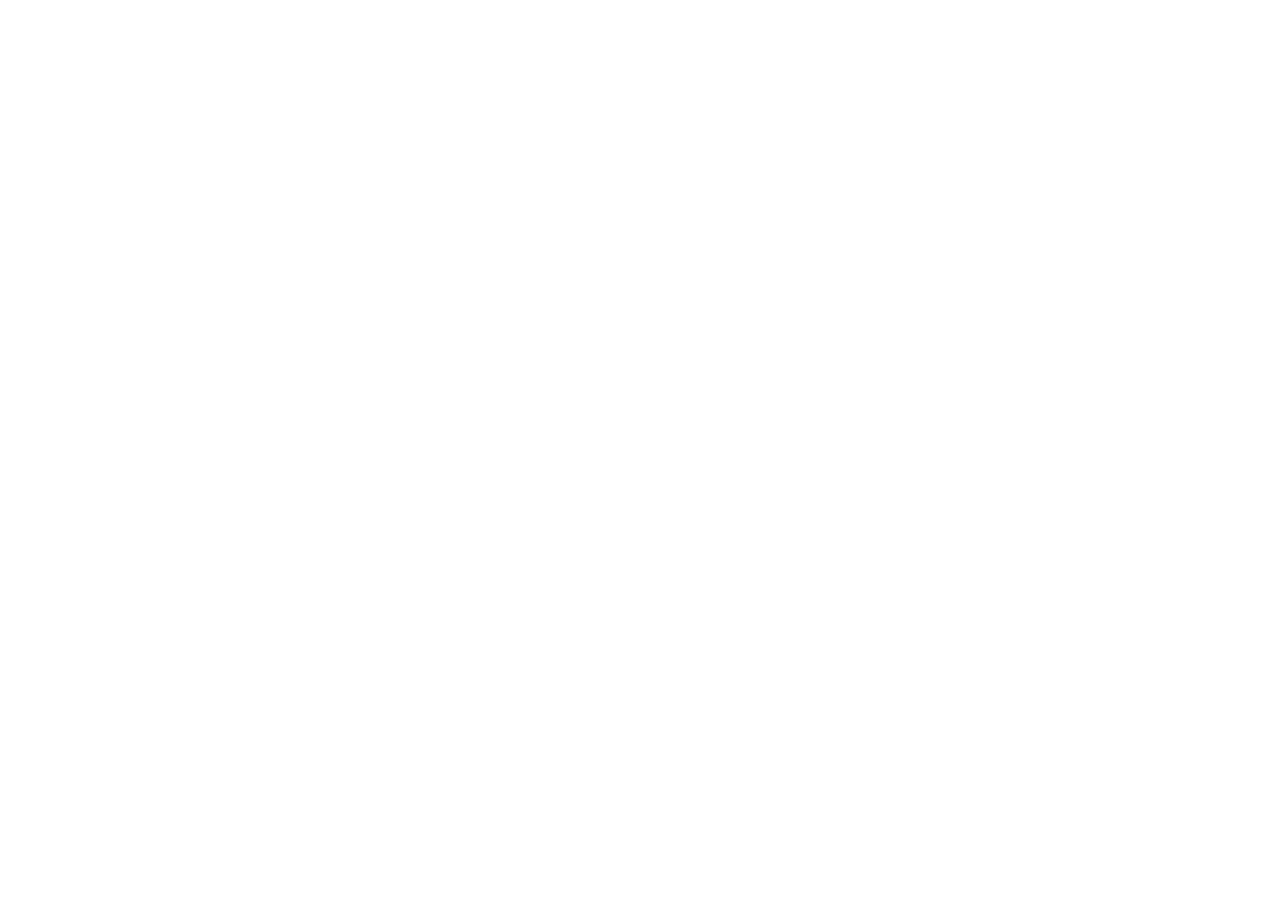
==== index.html @ 7b936729 "Create website to redirect WebOS.html" ====
<!DOCTYPE html>
<html lang="en">
<head>
    <meta charset="UTF-8">
    <meta http-equiv="X-UA-Compatible" content="IE=edge">
    <meta name="viewport" content="width=device-width, initial-scale=1.0">
    <title>Document</title>
</head>
<body>
    
</body>
</html>
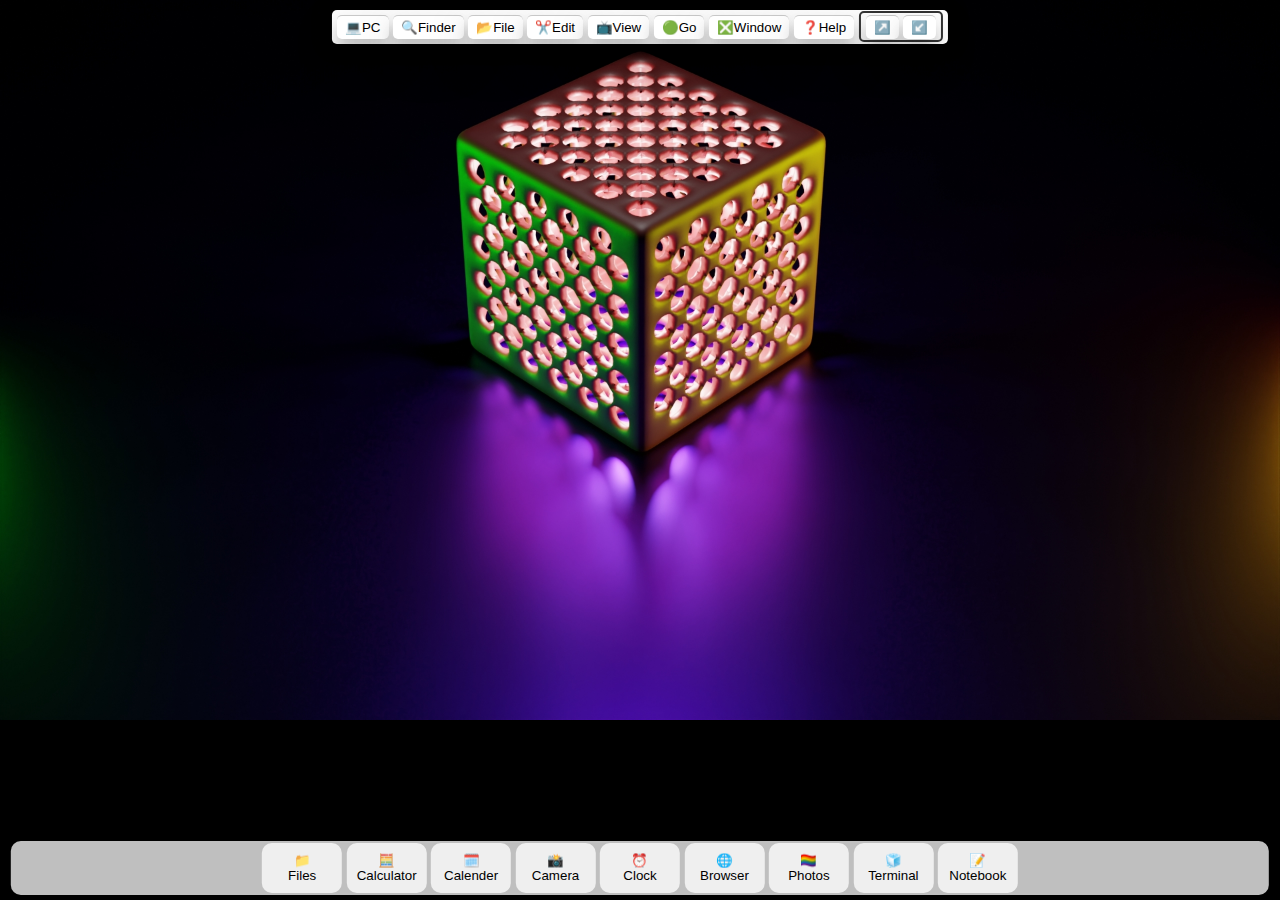
==== commit b0fc1800: "Update: Files rearrange to the GitHub pages." ====
--- a/index.html
+++ b/index.html
@@ -1,12 +1,104 @@
 <!DOCTYPE html>
-<html lang="en">
+<html class="prevent-select" lang="en">
 <head>
+
+    <!--Meta data lines-->
     <meta charset="UTF-8">
     <meta http-equiv="X-UA-Compatible" content="IE=edge">
     <meta name="viewport" content="width=device-width, initial-scale=1.0">
-    <title>Document</title>
+    <link rel="shortcut icon" href="/system/media/icons/AGSL_LOGO.png" type="image/x-icon">
+    <title>WebOS Quasar</title>
+
+    <!--WebOS Quasar main ui stye sheets-->
+    <link rel="stylesheet" href="/system/css/default.css">
+    <link rel="stylesheet" href="/system/css/mnu-strip.css">
+    <link rel="stylesheet" href="/system/css/btm-strip.css">
+    <link rel="stylesheet" href="/system/css/container.css">
+    <link rel="stylesheet" href="/system/css/context-menu.css">
+    <link rel="stylesheet" href="/system/css/cursor.css">
+
+    <!--WebOS Quasar main java script-->
+    <script src="/system/js/default.js"></script>
+    <script src="/system/apps/appmgr.js"></script>
+
 </head>
-<body>
-    
+
+<body class="body">
+
+    <!--WebOS Quasar main menu strip-->
+    <div class="mnu-strip-container">
+    <div class="mnu-strip" id="mnu_strip">
+        <button class="mnu-btn" id="mnu_System">💻PC</button>
+        <button class="mnu-btn" id="mnu_Finder">🔍Finder</button>
+        <button class="mnu-btn" id="mnu_File">📂File</button>
+        <button class="mnu-btn" id="mnu_Edit">✂️Edit</button>
+        <button class="mnu-btn" id="mnu_View">📺View</button>
+        <button class="mnu-btn" id="mnu_Go">🟢Go</button>
+        <button class="mnu-btn" id="mnu_Window">❎Window</button>
+        <button class="mnu-btn" id="mnu_Help">❓Help</button>
+
+        <div class="mnu-divider">
+        <button onclick="openFullscreen();" class="mnu-btn" id="mnu_FullScreen">↗️</button>
+        <button onclick="closeFullscreen();" class="mnu-btn" id="mnu_FullScreen">↙️</button>
+        </div>
+    </div>
+    </div>
+
+    <!--WebOS Quasar main task bar-->
+    <div class="btm-strip-container">
+    <div class="btm-strip" id="btm_strip">
+        <button onclick="app_files()" class="btm-btn" id="btm_Files">📁<br>Files</button>
+        <button onclick="app_calc()" class="btm-btn" id="btm_Calculator">🧮<br>Calculator</button>
+        <button onclick="app_calender()" class="btm-btn" id="btm_Calender">🗓️<br>Calender</button>
+        <button onclick="app_cam()" class="btm-btn" id="btm_Camera">📸<br>Camera</button>
+        <button onclick="app_clock()" class="btm-btn" id="btm_Clock">⏰<br>Clock</button>
+        <button onclick="app_browser()" class="btm-btn" id="btm_Browser">🌐<br>Browser</button>
+        <button onclick="app_photos()" class="btm-btn" id="btm_Photos">🏳️‍🌈<br>Photos</button>
+        <button onclick="app_terminal()" class="btm-btn" id="btm_Terminal">🧊<br>Terminal</button>
+        <button onclick="app_notebook()" class="btm-btn" id="btm_">📝<br>Notebook</button>
+      </div>
+    </div>
+
+    <!--WebOS Quasar Window container-->
+    <div style="display: none;" class="window" id="window">
+        <div class="window-header" id="window_header">
+          <div class="window-controll" id="window_controll">
+            <button onclick="window_min()" id="min_btn" title="Minimize">🟩</button>
+            <button onclick="window_max()" id="max_btn" title="Maximum">🟨</button>
+            <button onclick="window_close()" id="close_btn" title="Close">🟥</button>
+          </div>
+          <div class="window-title" id="window_title">Window Container</div>
+        </div>
+        <iframe src="" class="window-content" id="window_content">
+          <!-- Add content here -->
+        </iframe>
+      </div>
+      <script src="/system/js/container.js"></script>
+
+    <!--WebOS Quasar main context-menu-->
+    <div class="context-menu">
+      <ul>
+        <li><button onclick="">📂View</button></li>
+        <li><button onclick="">🔃Sort by</button></li>
+        <li><button onclick="refresh()">🔄️Refresh</button></li>
+        <hr>
+        <li><button onclick="">🥛Cut</button></li>
+        <li><button onclick="">🌊Copy</button></li>
+        <li><button onclick="">💦Paste</button></li>
+        <li><button onclick="">💧New</button></li>
+        <hr>
+        <li><button onclick="">🧊Open in Terminal</button></li>
+        <li><button onclick="">🏞️Personalize</button></li>
+        <hr>
+        <li><button onclick="window_open()">🍱Open Container</button></li>
+      </ul>
+    </div>
+    <script src="/system/js/context-menu.js"></script>
+
+    <!--WebOS Quasar Desktop Environment-->
+    <iframe class="desk-env" id="desk_env" src="" frameborder="0">
+      <!--Content goes here.-->
+    </iframe>
+    <link rel="stylesheet" href="/system/css/deskenv.css">
 </body>
-</html>
+</html>--- a/system/css/default.css
+++ b/system/css/default.css
@@ -0,0 +1,17 @@
+/*The main users interface styles*/
+
+.body {
+    background-image: url(/system/media/pictures/img0.jpg);
+    background-repeat: no-repeat;
+    background-size: 100%;
+    background-color: black;
+    font-family: Arial, Helvetica, sans-serif;
+    padding: 10px;
+    width: auto;
+    height: auto;
+    overflow: hidden;
+}
+
+.prevent-select {
+    user-select: none;
+  }--- a/system/css/mnu-strip.css
+++ b/system/css/mnu-strip.css
@@ -0,0 +1,66 @@
+.mnu-strip-container {
+    border-radius: 10px;
+    display: flex;
+    align-items: center;
+    justify-content: center;
+    box-shadow: 0px 0px 10px 10px rgba(0, 0, 0, 0.75);
+    position: absolute;
+    top: 10px;
+    left: 50%;
+    transform: translateX(-50%);
+    padding: 0px;
+  }
+
+.mnu-strip {
+    z-index: 3;
+    background-color: rgb(255, 255, 255);
+    border-radius: 5px;
+    display: inline;
+    opacity: 100%;
+    padding: 5px;
+    text-align: center;
+    transition-duration: 200ms;
+}
+
+/*Main menu bar behaviors of the UI*/
+.mnu-strip:hover {
+    background-color: rgb(255, 255, 255);
+    border-radius: 5px;
+    box-shadow: 0 12px 16px 0 rgb(0, 0, 0), 0 17px 50px 0 rgb(255, 255, 255);
+    opacity: 100%;
+    padding-bottom: 100px;    
+    text-align: center;
+    transition-duration: 200ms;
+}
+
+/*Main menu buttons of the UI*/
+.mnu-btn {
+    background-color: rgb(255, 255, 255);
+    border-radius: 5px;
+    border: none;
+    border-top: solid 1px rgb(200, 200, 200);
+    box-shadow: 0 12px 16px 0 rgba(0, 0, 0, 0.200), 0 17px 50px 0 rgba(0, 0, 0, 0.200);
+    color: rgb(0, 0, 0);
+    float: none;
+    font-family: Arial, Helvetica, sans-serif;
+    padding: 4px 8px;
+    opacity: 100%;
+    transition-duration: 50ms;
+}
+
+/*Main menu button behaviors of the UI*/
+.mnu-btn:hover {
+    background-color: rgb(0, 0, 0);
+    border-radius: 5px;
+    box-shadow: 0 12px 16px 0 rgb(0, 0, 0), 0 17px 50px 0 rgb(0, 0, 0);
+    color: rgb(255, 255, 255);
+    padding: 4px 8px;
+    transition-duration: 50ms;
+}
+
+.mnu-divider {
+    border: solid 2px rgb(52, 52, 52);
+    border-radius: 5px;
+    display: inline;
+    padding: 5px;
+}
--- a/system/css/btm-strip.css
+++ b/system/css/btm-strip.css
@@ -0,0 +1,48 @@
+/* Style the task bar container */
+.btm-strip-container {
+    border-radius: 10px;
+    display: flex;
+    align-items: center;
+    justify-content: center;
+    background-color: rgba(255, 255, 255, 0.75);
+    box-shadow: 0px 0px 10px 10px rgba(0, 0, 0, 0.75);
+    position: absolute;
+    bottom: 5px;
+    left: 50%;
+    transform: translateX(-50%);
+    transition-duration: 200ms;
+    padding: 2px;
+    width: 98%;
+  }
+  
+.btm-strip-container:hover {
+  box-shadow: 0 12px 16px 0 rgb(0, 0, 0), 0 17px 50px 0 rgb(255, 255, 255);
+  transition-duration: 200ms;
+}
+
+  /* Style the task bar buttons */
+  .btm-btn {
+    border-radius: 10px;
+    display: inline-block;
+    font-family: Arial, Helvetica, sans-serif;
+    color: rgb(0, 0, 0);
+    text-align: center;
+    padding: 10px;
+    width: 80px;
+    transition: all 0.3s;
+    border: none;
+    outline: none;
+    cursor: pointer;
+    background-color: rgba(255, 255, 255, 0.75)
+  }
+  
+  /* Add hover effect to task bar buttons */
+  .btm-btn:hover {
+    background-color: rgb(0, 0, 0);
+    color: rgb(255, 255, 255);
+  }
+  
+  /* Add active effect to selected task bar button */
+  .btm-btn.active {
+    background-color: rgba(255, 0, 0, 0.75);
+  }
--- a/system/css/container.css
+++ b/system/css/container.css
@@ -0,0 +1,88 @@
+#window {
+  display: block;
+  transition-duration: 100ms;
+}
+
+.window {
+  position: absolute;
+  z-index: auto;
+  top: 50px;
+  left: 50px;
+  border: 1px solid #ccc;
+  border-radius: 10px;
+  background-color: #fff;
+  box-shadow: 0px 0px 10px 10px rgba(0, 0, 0, 0.75);
+  overflow: hidden;
+  resize: both;
+  width: 450px;
+  height: 250px;
+}
+
+.window-header {
+  height: 30px;
+  background-color: rgb(0, 120, 212);
+  cursor: default;
+}
+
+.window-controll {
+  float: right;
+  padding: 5px;
+}
+
+.window-title {
+  color: rgb(0, 0, 0);
+  line-height: 30px;
+  padding-left: 10px;
+  text-align: left;
+}
+
+.window-content {
+  height: 100%;
+  width: 100%;
+  border: none;
+}
+
+#min_btn {
+  background-color: rgba(0, 0, 0, 0);
+  border: none;
+  border-radius: 10px;
+  transition-duration: 250ms;
+}
+
+#min_btn:hover {
+  background-color: rgb(0, 0, 0);
+  border: none;
+  border-radius: 10px;
+  box-shadow: 0px 0px 10px 10px rgba(0, 255, 0, 0.75);
+  transition-duration: 250ms;
+}
+
+#max_btn {
+  background-color: rgb(0, 0, 0, 0);
+  border: none;
+  border-radius: 10px;
+  transition-duration: 250ms;
+}
+
+#max_btn:hover {
+  background-color: rgb(0, 0, 0);
+  border: none;
+  border-radius: 10px;
+  box-shadow: 0px 0px 10px 10px rgba(255, 255, 0, 0.75);
+  transition-duration: 250ms;
+}
+
+#close_btn {
+  background-color: rgb(0, 0, 0, 0);
+  border: none;
+  border-radius: 10px;
+  transition-duration: 250ms;
+}
+
+#close_btn:hover {
+  background-color: rgb(0, 0, 0);
+  border: none;
+  border-radius: 10px;
+  box-shadow: 0px 0px 10px 10px rgba(255, 0, 0, 0.75);
+  transition-duration: 250ms;
+}
--- a/system/css/context-menu.css
+++ b/system/css/context-menu.css
@@ -0,0 +1,55 @@
+.context-menu {
+    position: absolute;
+    display: none;
+    z-index: 4;
+    background-color: rgba(0, 0, 0, 0.5);
+    border: 2px solid rgba(100, 100, 100, 0.5);
+    border-radius: 10px;
+    text-align: left;
+    transition-duration: 125ms;
+  }
+
+  .context-menu.active {
+    display: block;
+  }
+
+  .context-menu ul {
+    list-style: none;
+    padding: 0;
+    margin: 0;
+  }
+
+  .context-menu li {
+    border-radius: 10px;
+    cursor: pointer;
+    transition-duration: 500ms;
+  }
+
+  .context-menu li:hover {
+    background-color: rgb(200, 200, 200);
+    transition-duration: 0ms;
+  }
+
+  .context-menu button {
+    color: rgb(255, 255, 255);
+    text-align: left;
+    border: none;
+    border-radius: 5px;
+    background-color: rgba(0, 0, 0, 0.5);
+    padding: 8px 8px;
+    width: 200px;
+  }
+
+  .context-menu hr {
+    border-radius: 10px;
+    display: flex;
+    align-items: center;
+    justify-content: center;
+    position: absolute;
+    left: 50%;
+    transform: translateX(-50%);
+    border: solid 1px rgba(100, 100, 100, 0.5);
+    background-color: rgba(100, 100, 100, 0.5);
+    margin: 1px;
+    width: 90%;
+  }--- a/system/css/cursor.css
+++ b/system/css/cursor.css
@@ -0,0 +1,25 @@
+html {
+    cursor: none;
+    cursor: url('/system/cursors/WebOS_Cur_Light/aero_arrow.cur'),default;
+}
+
+body {
+    cursor: none;
+    cursor: url('/system/cursors/WebOS_Cur_Light/aero_arrow.cur'),default;
+    
+    /*
+    cursor: url('/system/cursors/WebOS_Cur_Light/aero_busy.ani'),default;
+    cursor: url('/system/cursors/WebOS_Cur_Light/aero_ew.cur'),default;
+    cursor: url('/system/cursors/WebOS_Cur_Light/aero_helpsel.cur'),default;
+    cursor: url('/system/cursors/WebOS_Cur_Light/aero_link.cur'),default;
+    cursor: url('/system/cursors/WebOS_Cur_Light/aero_move.cur'),default;
+    cursor: url('/system/cursors/WebOS_Cur_Light/aero_nesw.cur'),default;
+    cursor: url('/system/cursors/WebOS_Cur_Light/aero_ns.cur'),default;
+    cursor: url('/system/cursors/WebOS_Cur_Light/aero_nwse.cur'),default;
+    cursor: url('/system/cursors/WebOS_Cur_Light/aero_pen.cur'),default;
+    cursor: url('/system/cursors/WebOS_Cur_Light/aero_unavail.cur'),default;
+    cursor: url('/system/cursors/WebOS_Cur_Light/aero_up.cur'),default;
+    cursor: url('/system/cursors/WebOS_Cur_Light/aero_working.ani'),default;
+    cursor: url('/system/cursors/WebOS_Cur_Light/beam_i.cur'),default;
+    */
+}
--- a/system/css/deskenv.css
+++ b/system/css/deskenv.css
@@ -0,0 +1,6 @@
+.desk-env {
+    display: none;
+    height: 100%;
+    width: 100%;
+    border: none;  
+}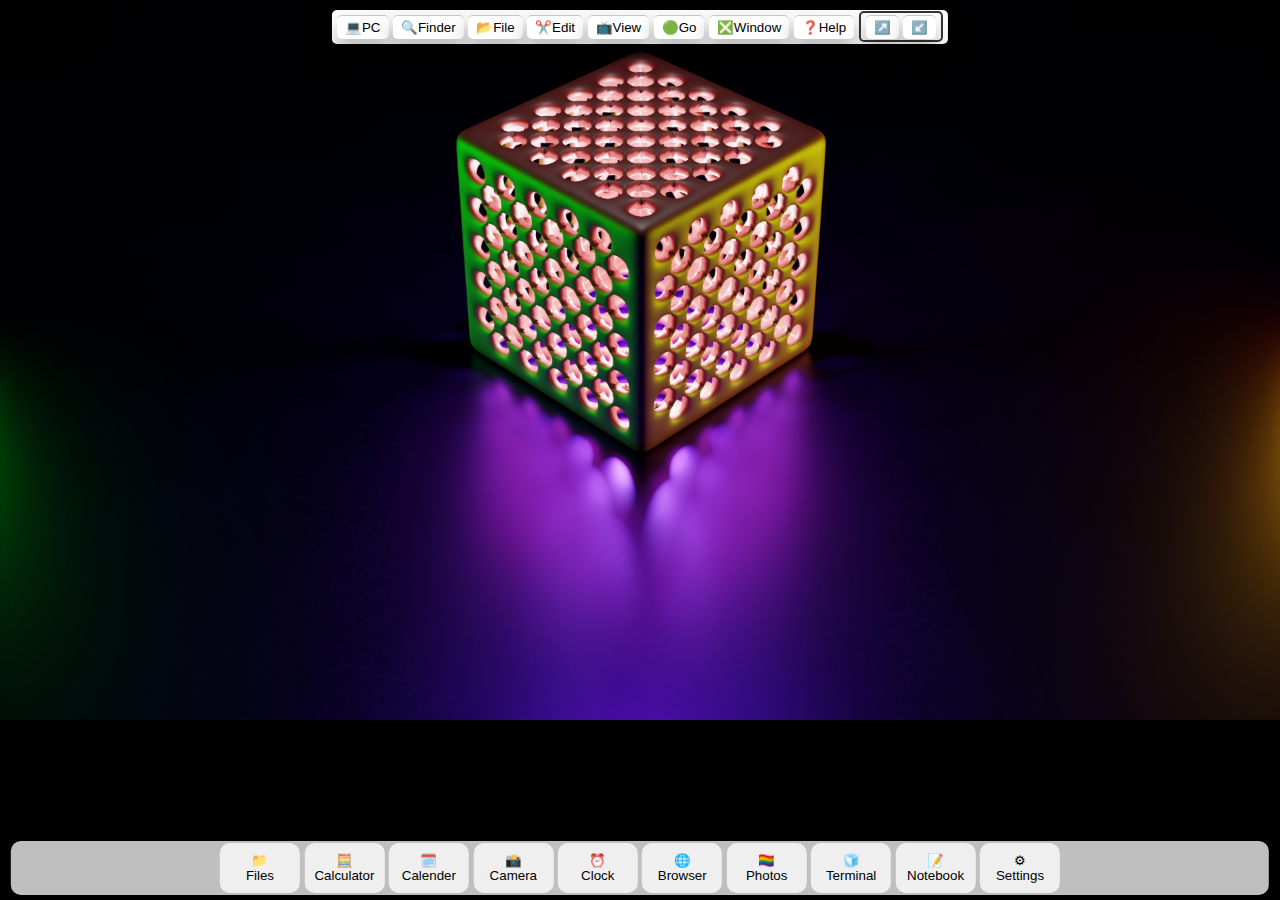
==== commit 13b20b61: "Update: Code changes." ====
--- a/index.html
+++ b/index.html
@@ -56,6 +56,7 @@
         <button onclick="app_photos()" class="btm-btn" id="btm_Photos">🏳️‍🌈<br>Photos</button>
         <button onclick="app_terminal()" class="btm-btn" id="btm_Terminal">🧊<br>Terminal</button>
         <button onclick="app_notebook()" class="btm-btn" id="btm_">📝<br>Notebook</button>
+        <button onclick="app_settings()" class="btm-btn" id="btm_">⚙<br>Settings</button>
       </div>
     </div>
 
@@ -96,7 +97,7 @@
     <script src="/system/js/context-menu.js"></script>
 
     <!--WebOS Quasar Desktop Environment-->
-    <iframe class="desk-env" id="desk_env" src="" frameborder="0">
+    <iframe class="desk-env" id="desk_env" src="">
       <!--Content goes here.-->
     </iframe>
     <link rel="stylesheet" href="/system/css/deskenv.css">
--- a/system/css/container.css
+++ b/system/css/container.css
@@ -1,6 +1,5 @@
 #window {
   display: block;
-  transition-duration: 100ms;
 }
 
 .window {
@@ -9,7 +8,10 @@
   top: 50px;
   left: 50px;
   border: 1px solid #ccc;
-  border-radius: 10px;
+  border-top-left-radius: 10px;
+  border-top-right-radius: 10px;
+  border-bottom-left-radius: 2px;
+  border-bottom-right-radius: 2px;
   background-color: #fff;
   box-shadow: 0px 0px 10px 10px rgba(0, 0, 0, 0.75);
   overflow: hidden;
@@ -40,6 +42,7 @@
   height: 100%;
   width: 100%;
   border: none;
+  overflow: hidden;
 }
 
 #min_btn {
--- a/system/css/context-menu.css
+++ b/system/css/context-menu.css
@@ -20,7 +20,7 @@
   }
 
   .context-menu li {
-    border-radius: 10px;
+    border-radius: 5px;
     cursor: pointer;
     transition-duration: 500ms;
   }
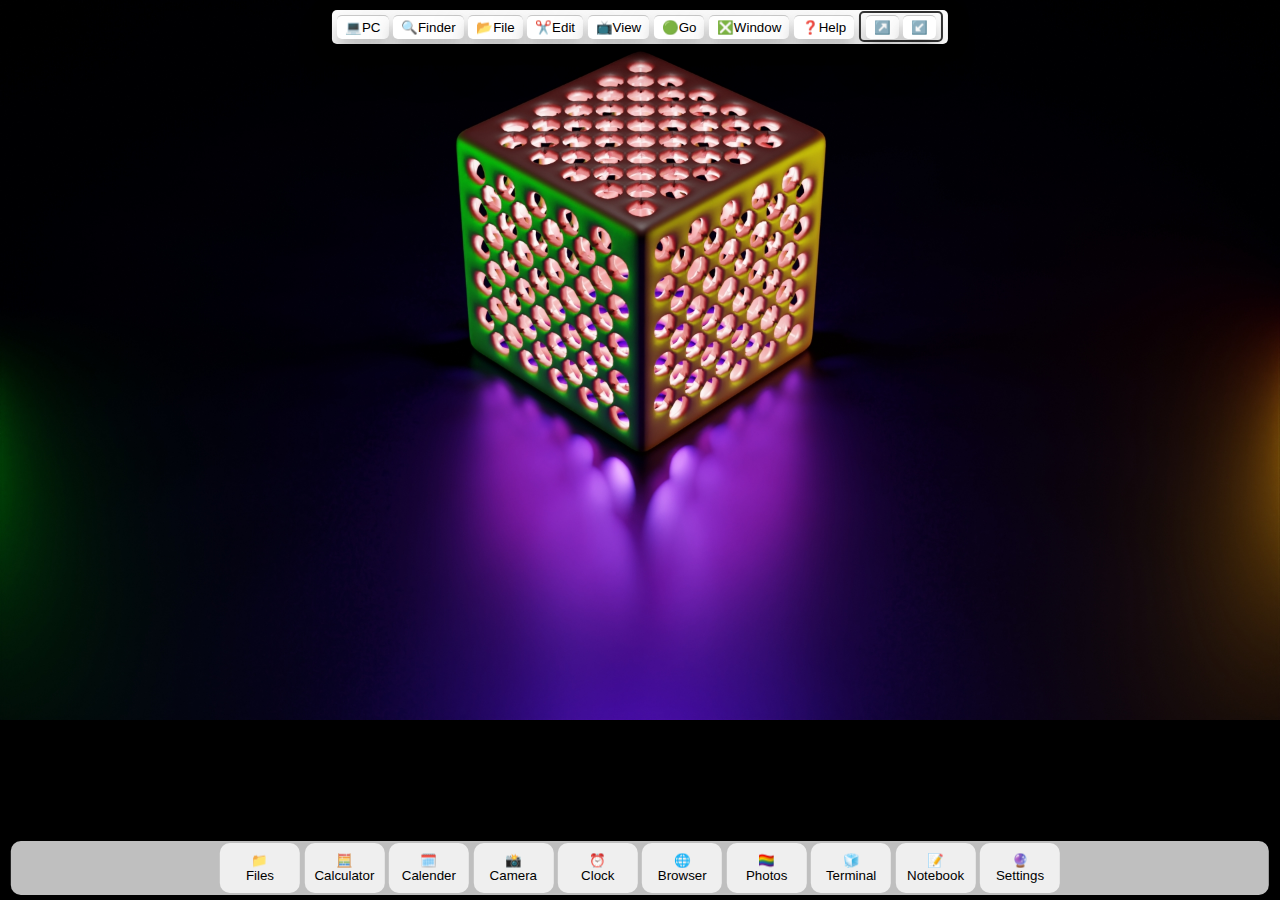
==== commit 734e79de: "Update: System internal file setup and system improvements." ====
--- a/index.html
+++ b/index.html
@@ -56,7 +56,7 @@
         <button onclick="app_photos()" class="btm-btn" id="btm_Photos">🏳️‍🌈<br>Photos</button>
         <button onclick="app_terminal()" class="btm-btn" id="btm_Terminal">🧊<br>Terminal</button>
         <button onclick="app_notebook()" class="btm-btn" id="btm_">📝<br>Notebook</button>
-        <button onclick="app_settings()" class="btm-btn" id="btm_">⚙<br>Settings</button>
+        <button onclick="app_settings()" class="btm-btn" id="btm_">🔮<br>Settings</button>
       </div>
     </div>
 
